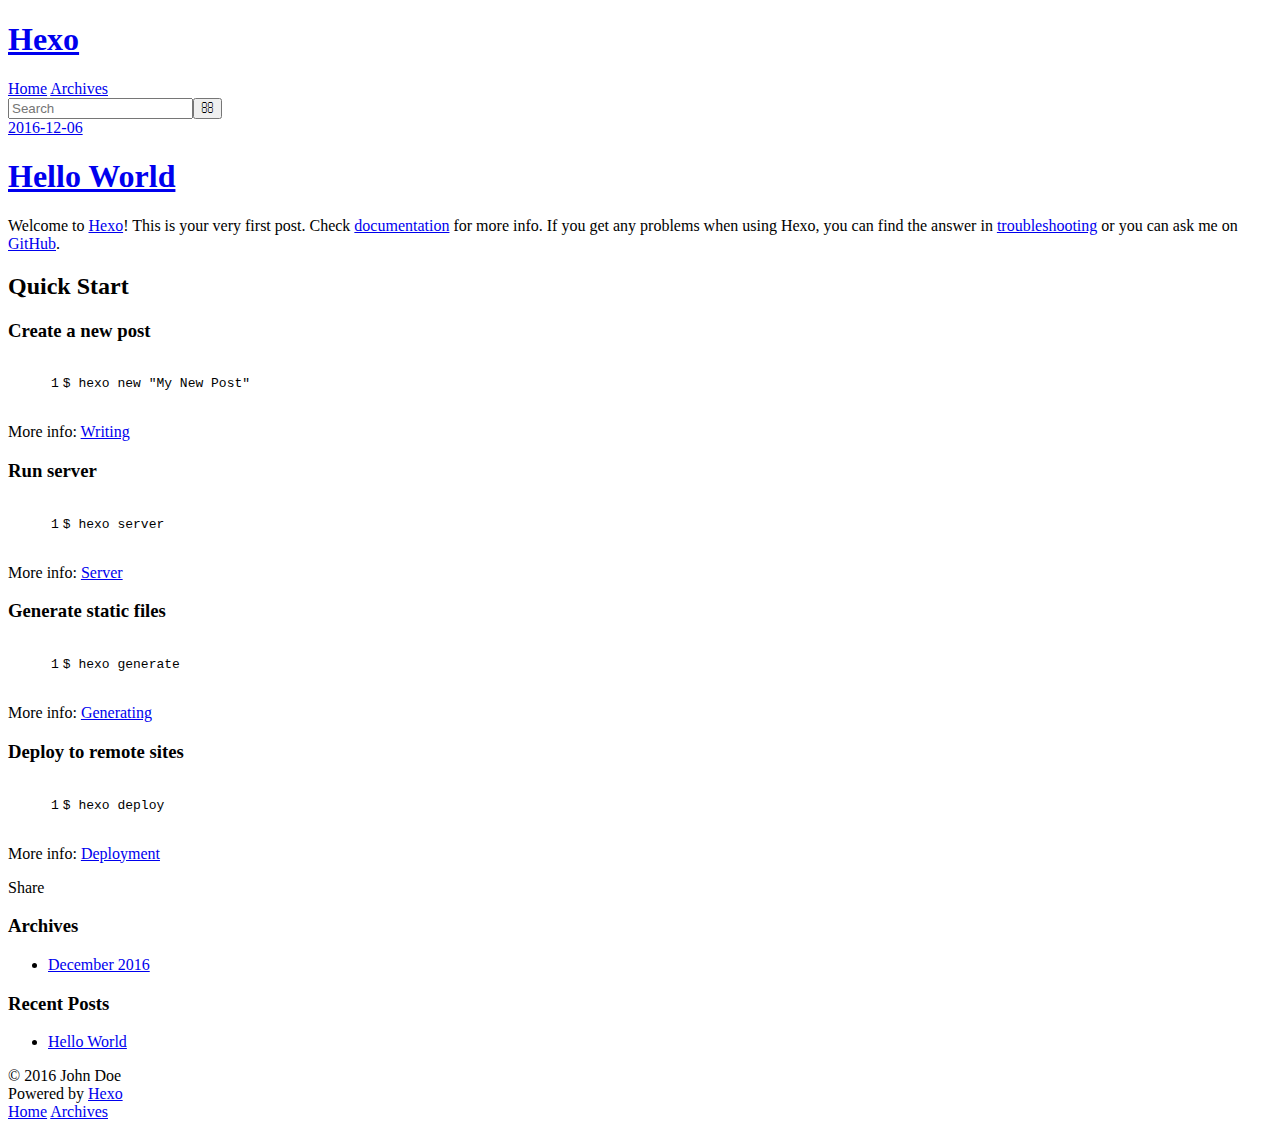
==== blog/index.html @ 9a7148c2 "added blog" ====
<!DOCTYPE html>
<html>
<head>
  <meta charset="utf-8">
  
  <title>Hexo</title>
  <meta name="viewport" content="width=device-width, initial-scale=1, maximum-scale=1">
  <meta property="og:type" content="website">
<meta property="og:title" content="Hexo">
<meta property="og:url" content="http://yoursite.com/index.html">
<meta property="og:site_name" content="Hexo">
<meta name="twitter:card" content="summary">
<meta name="twitter:title" content="Hexo">
  
    <link rel="alternate" href="/atom.xml" title="Hexo" type="application/atom+xml">
  
  
    <link rel="icon" href="/favicon.png">
  
  
    <link href="//fonts.googleapis.com/css?family=Source+Code+Pro" rel="stylesheet" type="text/css">
  
  <link rel="stylesheet" href="/css/style.css">
  

</head>

<body>
  <div id="container">
    <div id="wrap">
      <header id="header">
  <div id="banner"></div>
  <div id="header-outer" class="outer">
    <div id="header-title" class="inner">
      <h1 id="logo-wrap">
        <a href="/" id="logo">Hexo</a>
      </h1>
      
    </div>
    <div id="header-inner" class="inner">
      <nav id="main-nav">
        <a id="main-nav-toggle" class="nav-icon"></a>
        
          <a class="main-nav-link" href="/">Home</a>
        
          <a class="main-nav-link" href="/archives">Archives</a>
        
      </nav>
      <nav id="sub-nav">
        
          <a id="nav-rss-link" class="nav-icon" href="/atom.xml" title="RSS Feed"></a>
        
        <a id="nav-search-btn" class="nav-icon" title="Search"></a>
      </nav>
      <div id="search-form-wrap">
        <form action="//google.com/search" method="get" accept-charset="UTF-8" class="search-form"><input type="search" name="q" results="0" class="search-form-input" placeholder="Search"><button type="submit" class="search-form-submit">&#xF002;</button><input type="hidden" name="sitesearch" value="http://yoursite.com"></form>
      </div>
    </div>
  </div>
</header>
      <div class="outer">
        <section id="main">
  
    <article id="post-hello-world" class="article article-type-post" itemscope itemprop="blogPost">
  <div class="article-meta">
    <a href="/2016/12/06/hello-world/" class="article-date">
  <time datetime="2016-12-06T12:21:59.391Z" itemprop="datePublished">2016-12-06</time>
</a>
    
  </div>
  <div class="article-inner">
    
    
      <header class="article-header">
        
  
    <h1 itemprop="name">
      <a class="article-title" href="/2016/12/06/hello-world/">Hello World</a>
    </h1>
  

      </header>
    
    <div class="article-entry" itemprop="articleBody">
      
        <p>Welcome to <a href="https://hexo.io/" target="_blank" rel="external">Hexo</a>! This is your very first post. Check <a href="https://hexo.io/docs/" target="_blank" rel="external">documentation</a> for more info. If you get any problems when using Hexo, you can find the answer in <a href="https://hexo.io/docs/troubleshooting.html" target="_blank" rel="external">troubleshooting</a> or you can ask me on <a href="https://github.com/hexojs/hexo/issues" target="_blank" rel="external">GitHub</a>.</p>
<h2 id="Quick-Start"><a href="#Quick-Start" class="headerlink" title="Quick Start"></a>Quick Start</h2><h3 id="Create-a-new-post"><a href="#Create-a-new-post" class="headerlink" title="Create a new post"></a>Create a new post</h3><figure class="highlight bash"><table><tr><td class="gutter"><pre><div class="line">1</div></pre></td><td class="code"><pre><div class="line">$ hexo new <span class="string">"My New Post"</span></div></pre></td></tr></table></figure>
<p>More info: <a href="https://hexo.io/docs/writing.html" target="_blank" rel="external">Writing</a></p>
<h3 id="Run-server"><a href="#Run-server" class="headerlink" title="Run server"></a>Run server</h3><figure class="highlight bash"><table><tr><td class="gutter"><pre><div class="line">1</div></pre></td><td class="code"><pre><div class="line">$ hexo server</div></pre></td></tr></table></figure>
<p>More info: <a href="https://hexo.io/docs/server.html" target="_blank" rel="external">Server</a></p>
<h3 id="Generate-static-files"><a href="#Generate-static-files" class="headerlink" title="Generate static files"></a>Generate static files</h3><figure class="highlight bash"><table><tr><td class="gutter"><pre><div class="line">1</div></pre></td><td class="code"><pre><div class="line">$ hexo generate</div></pre></td></tr></table></figure>
<p>More info: <a href="https://hexo.io/docs/generating.html" target="_blank" rel="external">Generating</a></p>
<h3 id="Deploy-to-remote-sites"><a href="#Deploy-to-remote-sites" class="headerlink" title="Deploy to remote sites"></a>Deploy to remote sites</h3><figure class="highlight bash"><table><tr><td class="gutter"><pre><div class="line">1</div></pre></td><td class="code"><pre><div class="line">$ hexo deploy</div></pre></td></tr></table></figure>
<p>More info: <a href="https://hexo.io/docs/deployment.html" target="_blank" rel="external">Deployment</a></p>

      
    </div>
    <footer class="article-footer">
      <a data-url="http://yoursite.com/2016/12/06/hello-world/" data-id="ciwdh9o060000p0k9gndg5ydy" class="article-share-link">Share</a>
      
      
    </footer>
  </div>
  
</article>


  

</section>
        
          <aside id="sidebar">
  
    

  
    

  
    
  
    
  <div class="widget-wrap">
    <h3 class="widget-title">Archives</h3>
    <div class="widget">
      <ul class="archive-list"><li class="archive-list-item"><a class="archive-list-link" href="/archives/2016/12/">December 2016</a></li></ul>
    </div>
  </div>


  
    
  <div class="widget-wrap">
    <h3 class="widget-title">Recent Posts</h3>
    <div class="widget">
      <ul>
        
          <li>
            <a href="/2016/12/06/hello-world/">Hello World</a>
          </li>
        
      </ul>
    </div>
  </div>

  
</aside>
        
      </div>
      <footer id="footer">
  
  <div class="outer">
    <div id="footer-info" class="inner">
      &copy; 2016 John Doe<br>
      Powered by <a href="http://hexo.io/" target="_blank">Hexo</a>
    </div>
  </div>
</footer>
    </div>
    <nav id="mobile-nav">
  
    <a href="/" class="mobile-nav-link">Home</a>
  
    <a href="/archives" class="mobile-nav-link">Archives</a>
  
</nav>
    

<script src="//ajax.googleapis.com/ajax/libs/jquery/2.0.3/jquery.min.js"></script>


  <link rel="stylesheet" href="/fancybox/jquery.fancybox.css">
  <script src="/fancybox/jquery.fancybox.pack.js"></script>


<script src="/js/script.js"></script>

  </div>
</body>
</html>
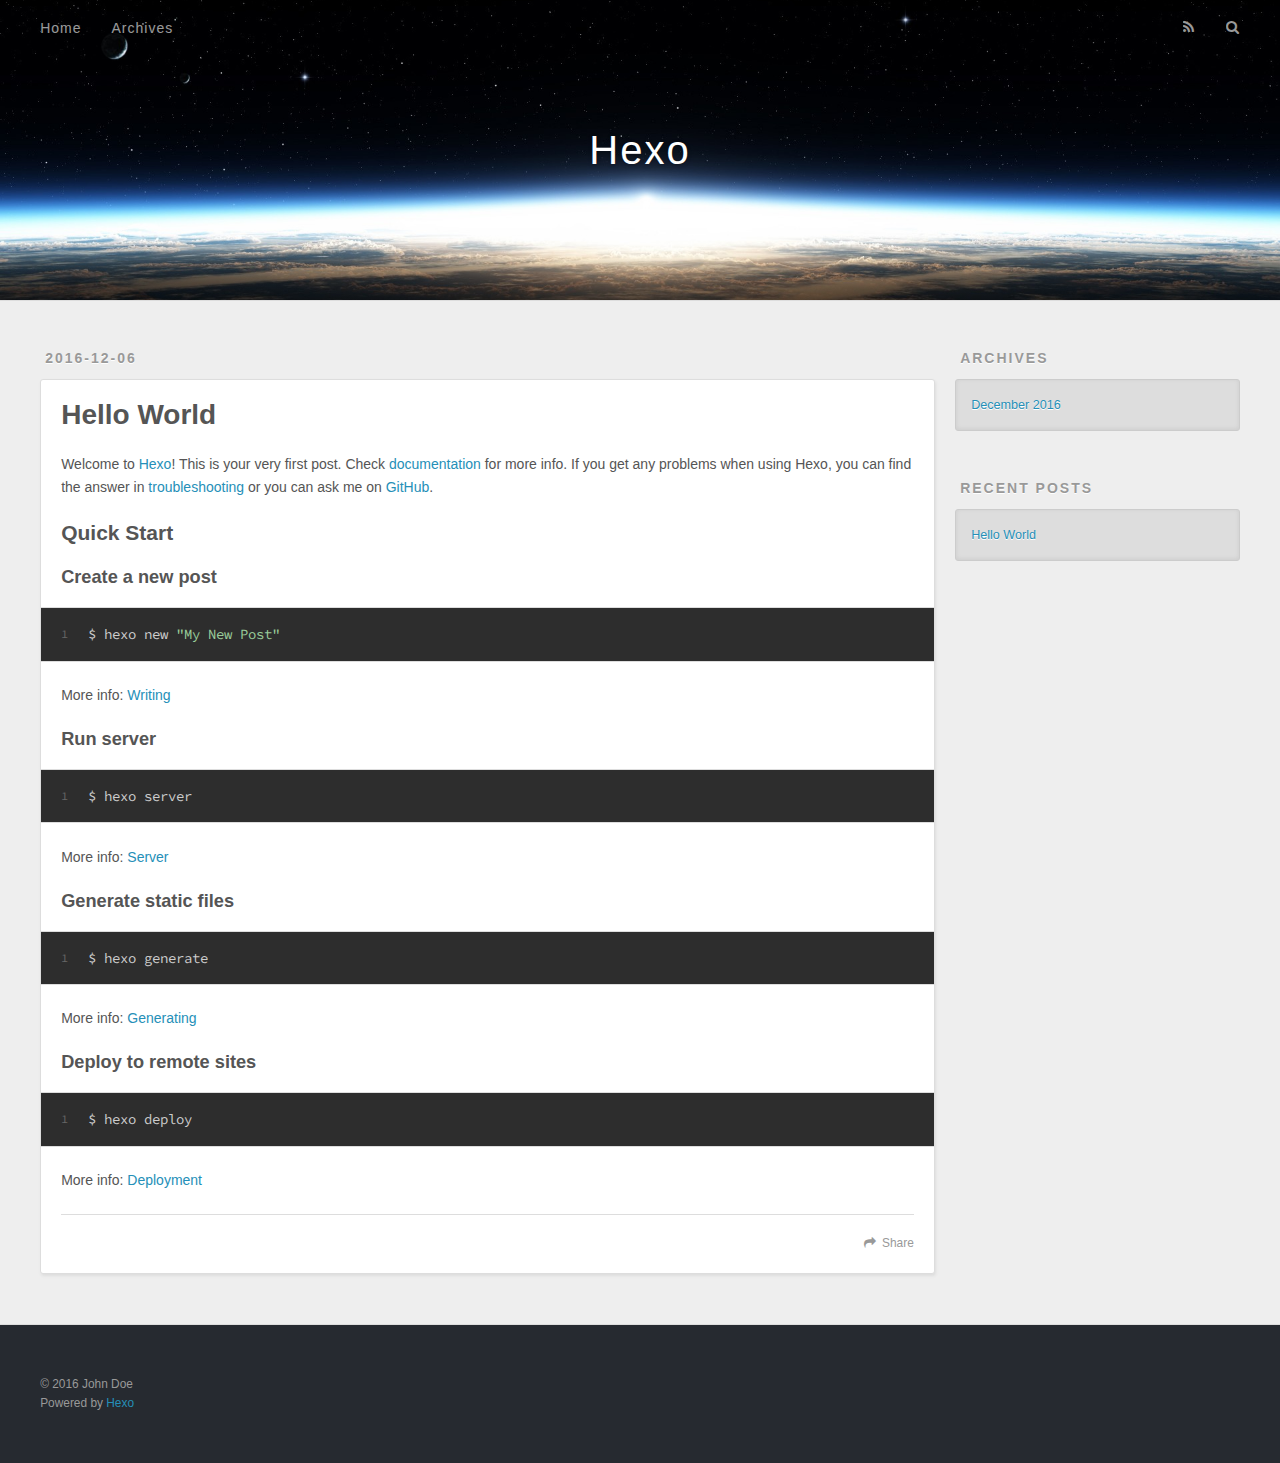
==== commit 2484511a: "blog corrected" ====
--- a/blog/index.html
+++ b/blog/index.html
@@ -18,9 +18,9 @@
     <link rel="icon" href="/favicon.png">
   
   
-    <link href="//fonts.googleapis.com/css?family=Source+Code+Pro" rel="stylesheet" type="text/css">
+    <link href="http://fonts.googleapis.com/css?family=Source+Code+Pro" rel="stylesheet" type="text/css">
   
-  <link rel="stylesheet" href="/css/style.css">
+  <link rel="stylesheet" href="./css/style.css">
   
 
 </head>
@@ -33,7 +33,7 @@
   <div id="header-outer" class="outer">
     <div id="header-title" class="inner">
       <h1 id="logo-wrap">
-        <a href="/" id="logo">Hexo</a>
+        <a href="./" id="logo">Hexo</a>
       </h1>
       
     </div>
@@ -41,9 +41,9 @@
       <nav id="main-nav">
         <a id="main-nav-toggle" class="nav-icon"></a>
         
-          <a class="main-nav-link" href="/">Home</a>
+          <a class="main-nav-link" href="./">Home</a>
         
-          <a class="main-nav-link" href="/archives">Archives</a>
+          <a class="main-nav-link" href="./archives">Archives</a>
         
       </nav>
       <nav id="sub-nav">
@@ -63,7 +63,7 @@
   
     <article id="post-hello-world" class="article article-type-post" itemscope itemprop="blogPost">
   <div class="article-meta">
-    <a href="/2016/12/06/hello-world/" class="article-date">
+    <a href="./2016/12/06/hello-world/" class="article-date">
   <time datetime="2016-12-06T12:21:59.391Z" itemprop="datePublished">2016-12-06</time>
 </a>
     
@@ -75,7 +75,7 @@
         
   
     <h1 itemprop="name">
-      <a class="article-title" href="/2016/12/06/hello-world/">Hello World</a>
+      <a class="article-title" href="./2016/12/06/hello-world/">Hello World</a>
     </h1>
   
 
@@ -96,7 +96,7 @@
       
     </div>
     <footer class="article-footer">
-      <a data-url="http://yoursite.com/2016/12/06/hello-world/" data-id="ciwdh9o060000p0k9gndg5ydy" class="article-share-link">Share</a>
+      <a data-url="http://yoursite.com./2016/12/06/hello-world/" data-id="ciwdh9o060000p0k9gndg5ydy" class="article-share-link">Share</a>
       
       
     </footer>
@@ -123,7 +123,7 @@
   <div class="widget-wrap">
     <h3 class="widget-title">Archives</h3>
     <div class="widget">
-      <ul class="archive-list"><li class="archive-list-item"><a class="archive-list-link" href="/archives/2016/12/">December 2016</a></li></ul>
+      <ul class="archive-list"><li class="archive-list-item"><a class="archive-list-link" href="./archives/2016/12/">December 2016</a></li></ul>
     </div>
   </div>
 
@@ -136,7 +136,7 @@
       <ul>
         
           <li>
-            <a href="/2016/12/06/hello-world/">Hello World</a>
+            <a href="./2016/12/06/hello-world/">Hello World</a>
           </li>
         
       </ul>
@@ -159,21 +159,21 @@
     </div>
     <nav id="mobile-nav">
   
-    <a href="/" class="mobile-nav-link">Home</a>
+    <a href="./" class="mobile-nav-link">Home</a>
   
-    <a href="/archives" class="mobile-nav-link">Archives</a>
+    <a href="./archives" class="mobile-nav-link">Archives</a>
   
 </nav>
     
 
-<script src="//ajax.googleapis.com/ajax/libs/jquery/2.0.3/jquery.min.js"></script>
+<script src="http://ajax.googleapis.com/ajax/libs/jquery/2.0.3/jquery.min.js"></script>
 
 
-  <link rel="stylesheet" href="/fancybox/jquery.fancybox.css">
-  <script src="/fancybox/jquery.fancybox.pack.js"></script>
+  <link rel="stylesheet" href="./fancybox/jquery.fancybox.css">
+  <script src="./fancybox/jquery.fancybox.pack.js"></script>
 
 
-<script src="/js/script.js"></script>
+<script src="./js/script.js"></script>
 
   </div>
 </body>
--- a/blog/css/style.css
+++ b/blog/css/style.css
@@ -0,0 +1,1374 @@
+body {
+  width: 100%;
+}
+body:before,
+body:after {
+  content: "";
+  display: table;
+}
+body:after {
+  clear: both;
+}
+html,
+body,
+div,
+span,
+applet,
+object,
+iframe,
+h1,
+h2,
+h3,
+h4,
+h5,
+h6,
+p,
+blockquote,
+pre,
+a,
+abbr,
+acronym,
+address,
+big,
+cite,
+code,
+del,
+dfn,
+em,
+img,
+ins,
+kbd,
+q,
+s,
+samp,
+small,
+strike,
+strong,
+sub,
+sup,
+tt,
+var,
+dl,
+dt,
+dd,
+ol,
+ul,
+li,
+fieldset,
+form,
+label,
+legend,
+table,
+caption,
+tbody,
+tfoot,
+thead,
+tr,
+th,
+td {
+  margin: 0;
+  padding: 0;
+  border: 0;
+  outline: 0;
+  font-weight: inherit;
+  font-style: inherit;
+  font-family: inherit;
+  font-size: 100%;
+  vertical-align: baseline;
+}
+body {
+  line-height: 1;
+  color: #000;
+  background: #fff;
+}
+ol,
+ul {
+  list-style: none;
+}
+table {
+  border-collapse: separate;
+  border-spacing: 0;
+  vertical-align: middle;
+}
+caption,
+th,
+td {
+  text-align: left;
+  font-weight: normal;
+  vertical-align: middle;
+}
+a img {
+  border: none;
+}
+input,
+button {
+  margin: 0;
+  padding: 0;
+}
+input::-moz-focus-inner,
+button::-moz-focus-inner {
+  border: 0;
+  padding: 0;
+}
+@font-face {
+  font-family: FontAwesome;
+  font-style: normal;
+  font-weight: normal;
+  src: url("fonts/fontawesome-webfont.eot?v=#4.0.3");
+  src: url("fonts/fontawesome-webfont.eot?#iefix&v=#4.0.3") format("embedded-opentype"), url("fonts/fontawesome-webfont.woff?v=#4.0.3") format("woff"), url("fonts/fontawesome-webfont.ttf?v=#4.0.3") format("truetype"), url("fonts/fontawesome-webfont.svg#fontawesomeregular?v=#4.0.3") format("svg");
+}
+html,
+body,
+#container {
+  height: 100%;
+}
+body {
+  background: #eee;
+  font: 14px "Helvetica Neue", Helvetica, Arial, sans-serif;
+  -webkit-text-size-adjust: 100%;
+}
+.outer {
+  max-width: 1220px;
+  margin: 0 auto;
+  padding: 0 20px;
+}
+.outer:before,
+.outer:after {
+  content: "";
+  display: table;
+}
+.outer:after {
+  clear: both;
+}
+.inner {
+  display: inline;
+  float: left;
+  width: 98.33333333333333%;
+  margin: 0 0.833333333333333%;
+}
+.left,
+.alignleft {
+  float: left;
+}
+.right,
+.alignright {
+  float: right;
+}
+.clear {
+  clear: both;
+}
+#container {
+  position: relative;
+}
+.mobile-nav-on {
+  overflow: hidden;
+}
+#wrap {
+  height: 100%;
+  width: 100%;
+  position: absolute;
+  top: 0;
+  left: 0;
+  -webkit-transition: 0.2s ease-out;
+  -moz-transition: 0.2s ease-out;
+  -ms-transition: 0.2s ease-out;
+  transition: 0.2s ease-out;
+  z-index: 1;
+  background: #eee;
+}
+.mobile-nav-on #wrap {
+  left: 280px;
+}
+@media screen and (min-width: 768px) {
+  #main {
+    display: inline;
+    float: left;
+    width: 73.33333333333333%;
+    margin: 0 0.833333333333333%;
+  }
+}
+.article-date,
+.article-category-link,
+.archive-year,
+.widget-title {
+  text-decoration: none;
+  text-transform: uppercase;
+  letter-spacing: 2px;
+  color: #999;
+  margin-bottom: 1em;
+  margin-left: 5px;
+  line-height: 1em;
+  text-shadow: 0 1px #fff;
+  font-weight: bold;
+}
+.article-inner,
+.archive-article-inner {
+  background: #fff;
+  -webkit-box-shadow: 1px 2px 3px #ddd;
+  box-shadow: 1px 2px 3px #ddd;
+  border: 1px solid #ddd;
+  border-radius: 3px;
+}
+.article-entry h1,
+.widget h1 {
+  font-size: 2em;
+}
+.article-entry h2,
+.widget h2 {
+  font-size: 1.5em;
+}
+.article-entry h3,
+.widget h3 {
+  font-size: 1.3em;
+}
+.article-entry h4,
+.widget h4 {
+  font-size: 1.2em;
+}
+.article-entry h5,
+.widget h5 {
+  font-size: 1em;
+}
+.article-entry h6,
+.widget h6 {
+  font-size: 1em;
+  color: #999;
+}
+.article-entry hr,
+.widget hr {
+  border: 1px dashed #ddd;
+}
+.article-entry strong,
+.widget strong {
+  font-weight: bold;
+}
+.article-entry em,
+.widget em,
+.article-entry cite,
+.widget cite {
+  font-style: italic;
+}
+.article-entry sup,
+.widget sup,
+.article-entry sub,
+.widget sub {
+  font-size: 0.75em;
+  line-height: 0;
+  position: relative;
+  vertical-align: baseline;
+}
+.article-entry sup,
+.widget sup {
+  top: -0.5em;
+}
+.article-entry sub,
+.widget sub {
+  bottom: -0.2em;
+}
+.article-entry small,
+.widget small {
+  font-size: 0.85em;
+}
+.article-entry acronym,
+.widget acronym,
+.article-entry abbr,
+.widget abbr {
+  border-bottom: 1px dotted;
+}
+.article-entry ul,
+.widget ul,
+.article-entry ol,
+.widget ol,
+.article-entry dl,
+.widget dl {
+  margin: 0 20px;
+  line-height: 1.6em;
+}
+.article-entry ul ul,
+.widget ul ul,
+.article-entry ol ul,
+.widget ol ul,
+.article-entry ul ol,
+.widget ul ol,
+.article-entry ol ol,
+.widget ol ol {
+  margin-top: 0;
+  margin-bottom: 0;
+}
+.article-entry ul,
+.widget ul {
+  list-style: disc;
+}
+.article-entry ol,
+.widget ol {
+  list-style: decimal;
+}
+.article-entry dt,
+.widget dt {
+  font-weight: bold;
+}
+#header {
+  height: 300px;
+  position: relative;
+  border-bottom: 1px solid #ddd;
+}
+#header:before,
+#header:after {
+  content: "";
+  position: absolute;
+  left: 0;
+  right: 0;
+  height: 40px;
+}
+#header:before {
+  top: 0;
+  background: -webkit-linear-gradient(rgba(0,0,0,0.2), transparent);
+  background: -moz-linear-gradient(rgba(0,0,0,0.2), transparent);
+  background: -ms-linear-gradient(rgba(0,0,0,0.2), transparent);
+  background: linear-gradient(rgba(0,0,0,0.2), transparent);
+}
+#header:after {
+  bottom: 0;
+  background: -webkit-linear-gradient(transparent, rgba(0,0,0,0.2));
+  background: -moz-linear-gradient(transparent, rgba(0,0,0,0.2));
+  background: -ms-linear-gradient(transparent, rgba(0,0,0,0.2));
+  background: linear-gradient(transparent, rgba(0,0,0,0.2));
+}
+#header-outer {
+  height: 100%;
+  position: relative;
+}
+#header-inner {
+  position: relative;
+  overflow: hidden;
+}
+#banner {
+  position: absolute;
+  top: 0;
+  left: 0;
+  width: 100%;
+  height: 100%;
+  background: url("images/banner.jpg") center #000;
+  -webkit-background-size: cover;
+  -moz-background-size: cover;
+  background-size: cover;
+  z-index: -1;
+}
+#header-title {
+  text-align: center;
+  height: 40px;
+  position: absolute;
+  top: 50%;
+  left: 0;
+  margin-top: -20px;
+}
+#logo,
+#subtitle {
+  text-decoration: none;
+  color: #fff;
+  font-weight: 300;
+  text-shadow: 0 1px 4px rgba(0,0,0,0.3);
+}
+#logo {
+  font-size: 40px;
+  line-height: 40px;
+  letter-spacing: 2px;
+}
+#subtitle {
+  font-size: 16px;
+  line-height: 16px;
+  letter-spacing: 1px;
+}
+#subtitle-wrap {
+  margin-top: 16px;
+}
+#main-nav {
+  float: left;
+  margin-left: -15px;
+}
+.nav-icon,
+.main-nav-link {
+  float: left;
+  color: #fff;
+  opacity: 0.6;
+  text-decoration: none;
+  text-shadow: 0 1px rgba(0,0,0,0.2);
+  -webkit-transition: opacity 0.2s;
+  -moz-transition: opacity 0.2s;
+  -ms-transition: opacity 0.2s;
+  transition: opacity 0.2s;
+  display: block;
+  padding: 20px 15px;
+}
+.nav-icon:hover,
+.main-nav-link:hover {
+  opacity: 1;
+}
+.nav-icon {
+  font-family: FontAwesome;
+  text-align: center;
+  font-size: 14px;
+  width: 14px;
+  height: 14px;
+  padding: 20px 15px;
+  position: relative;
+  cursor: pointer;
+}
+.main-nav-link {
+  font-weight: 300;
+  letter-spacing: 1px;
+}
+@media screen and (max-width: 479px) {
+  .main-nav-link {
+    display: none;
+  }
+}
+#main-nav-toggle {
+  display: none;
+}
+#main-nav-toggle:before {
+  content: "\f0c9";
+}
+@media screen and (max-width: 479px) {
+  #main-nav-toggle {
+    display: block;
+  }
+}
+#sub-nav {
+  float: right;
+  margin-right: -15px;
+}
+#nav-rss-link:before {
+  content: "\f09e";
+}
+#nav-search-btn:before {
+  content: "\f002";
+}
+#search-form-wrap {
+  position: absolute;
+  top: 15px;
+  width: 150px;
+  height: 30px;
+  right: -150px;
+  opacity: 0;
+  -webkit-transition: 0.2s ease-out;
+  -moz-transition: 0.2s ease-out;
+  -ms-transition: 0.2s ease-out;
+  transition: 0.2s ease-out;
+}
+#search-form-wrap.on {
+  opacity: 1;
+  right: 0;
+}
+@media screen and (max-width: 479px) {
+  #search-form-wrap {
+    width: 100%;
+    right: -100%;
+  }
+}
+.search-form {
+  position: absolute;
+  top: 0;
+  left: 0;
+  right: 0;
+  background: #fff;
+  padding: 5px 15px;
+  border-radius: 15px;
+  -webkit-box-shadow: 0 0 10px rgba(0,0,0,0.3);
+  box-shadow: 0 0 10px rgba(0,0,0,0.3);
+}
+.search-form-input {
+  border: none;
+  background: none;
+  color: #555;
+  width: 100%;
+  font: 13px "Helvetica Neue", Helvetica, Arial, sans-serif;
+  outline: none;
+}
+.search-form-input::-webkit-search-results-decoration,
+.search-form-input::-webkit-search-cancel-button {
+  -webkit-appearance: none;
+}
+.search-form-submit {
+  position: absolute;
+  top: 50%;
+  right: 10px;
+  margin-top: -7px;
+  font: 13px FontAwesome;
+  border: none;
+  background: none;
+  color: #bbb;
+  cursor: pointer;
+}
+.search-form-submit:hover,
+.search-form-submit:focus {
+  color: #777;
+}
+.article {
+  margin: 50px 0;
+}
+.article-inner {
+  overflow: hidden;
+}
+.article-meta:before,
+.article-meta:after {
+  content: "";
+  display: table;
+}
+.article-meta:after {
+  clear: both;
+}
+.article-date {
+  float: left;
+}
+.article-category {
+  float: left;
+  line-height: 1em;
+  color: #ccc;
+  text-shadow: 0 1px #fff;
+  margin-left: 8px;
+}
+.article-category:before {
+  content: "\2022";
+}
+.article-category-link {
+  margin: 0 12px 1em;
+}
+.article-header {
+  padding: 20px 20px 0;
+}
+.article-title {
+  text-decoration: none;
+  font-size: 2em;
+  font-weight: bold;
+  color: #555;
+  line-height: 1.1em;
+  -webkit-transition: color 0.2s;
+  -moz-transition: color 0.2s;
+  -ms-transition: color 0.2s;
+  transition: color 0.2s;
+}
+a.article-title:hover {
+  color: #258fb8;
+}
+.article-entry {
+  color: #555;
+  padding: 0 20px;
+}
+.article-entry:before,
+.article-entry:after {
+  content: "";
+  display: table;
+}
+.article-entry:after {
+  clear: both;
+}
+.article-entry p,
+.article-entry table {
+  line-height: 1.6em;
+  margin: 1.6em 0;
+}
+.article-entry h1,
+.article-entry h2,
+.article-entry h3,
+.article-entry h4,
+.article-entry h5,
+.article-entry h6 {
+  font-weight: bold;
+}
+.article-entry h1,
+.article-entry h2,
+.article-entry h3,
+.article-entry h4,
+.article-entry h5,
+.article-entry h6 {
+  line-height: 1.1em;
+  margin: 1.1em 0;
+}
+.article-entry a {
+  color: #258fb8;
+  text-decoration: none;
+}
+.article-entry a:hover {
+  text-decoration: underline;
+}
+.article-entry ul,
+.article-entry ol,
+.article-entry dl {
+  margin-top: 1.6em;
+  margin-bottom: 1.6em;
+}
+.article-entry img,
+.article-entry video {
+  max-width: 100%;
+  height: auto;
+  display: block;
+  margin: auto;
+}
+.article-entry iframe {
+  border: none;
+}
+.article-entry table {
+  width: 100%;
+  border-collapse: collapse;
+  border-spacing: 0;
+}
+.article-entry th {
+  font-weight: bold;
+  border-bottom: 3px solid #ddd;
+  padding-bottom: 0.5em;
+}
+.article-entry td {
+  border-bottom: 1px solid #ddd;
+  padding: 10px 0;
+}
+.article-entry blockquote {
+  font-family: Georgia, "Times New Roman", serif;
+  font-size: 1.4em;
+  margin: 1.6em 20px;
+  text-align: center;
+}
+.article-entry blockquote footer {
+  font-size: 14px;
+  margin: 1.6em 0;
+  font-family: "Helvetica Neue", Helvetica, Arial, sans-serif;
+}
+.article-entry blockquote footer cite:before {
+  content: "—";
+  padding: 0 0.5em;
+}
+.article-entry .pullquote {
+  text-align: left;
+  width: 45%;
+  margin: 0;
+}
+.article-entry .pullquote.left {
+  margin-left: 0.5em;
+  margin-right: 1em;
+}
+.article-entry .pullquote.right {
+  margin-right: 0.5em;
+  margin-left: 1em;
+}
+.article-entry .caption {
+  color: #999;
+  display: block;
+  font-size: 0.9em;
+  margin-top: 0.5em;
+  position: relative;
+  text-align: center;
+}
+.article-entry .video-container {
+  position: relative;
+  padding-top: 56.25%;
+  height: 0;
+  overflow: hidden;
+}
+.article-entry .video-container iframe,
+.article-entry .video-container object,
+.article-entry .video-container embed {
+  position: absolute;
+  top: 0;
+  left: 0;
+  width: 100%;
+  height: 100%;
+  margin-top: 0;
+}
+.article-more-link a {
+  display: inline-block;
+  line-height: 1em;
+  padding: 6px 15px;
+  border-radius: 15px;
+  background: #eee;
+  color: #999;
+  text-shadow: 0 1px #fff;
+  text-decoration: none;
+}
+.article-more-link a:hover {
+  background: #258fb8;
+  color: #fff;
+  text-decoration: none;
+  text-shadow: 0 1px #1e7293;
+}
+.article-footer {
+  font-size: 0.85em;
+  line-height: 1.6em;
+  border-top: 1px solid #ddd;
+  padding-top: 1.6em;
+  margin: 0 20px 20px;
+}
+.article-footer:before,
+.article-footer:after {
+  content: "";
+  display: table;
+}
+.article-footer:after {
+  clear: both;
+}
+.article-footer a {
+  color: #999;
+  text-decoration: none;
+}
+.article-footer a:hover {
+  color: #555;
+}
+.article-tag-list-item {
+  float: left;
+  margin-right: 10px;
+}
+.article-tag-list-link:before {
+  content: "#";
+}
+.article-comment-link {
+  float: right;
+}
+.article-comment-link:before {
+  content: "\f075";
+  font-family: FontAwesome;
+  padding-right: 8px;
+}
+.article-share-link {
+  cursor: pointer;
+  float: right;
+  margin-left: 20px;
+}
+.article-share-link:before {
+  content: "\f064";
+  font-family: FontAwesome;
+  padding-right: 6px;
+}
+#article-nav {
+  position: relative;
+}
+#article-nav:before,
+#article-nav:after {
+  content: "";
+  display: table;
+}
+#article-nav:after {
+  clear: both;
+}
+@media screen and (min-width: 768px) {
+  #article-nav {
+    margin: 50px 0;
+  }
+  #article-nav:before {
+    width: 8px;
+    height: 8px;
+    position: absolute;
+    top: 50%;
+    left: 50%;
+    margin-top: -4px;
+    margin-left: -4px;
+    content: "";
+    border-radius: 50%;
+    background: #ddd;
+    -webkit-box-shadow: 0 1px 2px #fff;
+    box-shadow: 0 1px 2px #fff;
+  }
+}
+.article-nav-link-wrap {
+  text-decoration: none;
+  text-shadow: 0 1px #fff;
+  color: #999;
+  -webkit-box-sizing: border-box;
+  -moz-box-sizing: border-box;
+  box-sizing: border-box;
+  margin-top: 50px;
+  text-align: center;
+  display: block;
+}
+.article-nav-link-wrap:hover {
+  color: #555;
+}
+@media screen and (min-width: 768px) {
+  .article-nav-link-wrap {
+    width: 50%;
+    margin-top: 0;
+  }
+}
+@media screen and (min-width: 768px) {
+  #article-nav-newer {
+    float: left;
+    text-align: right;
+    padding-right: 20px;
+  }
+}
+@media screen and (min-width: 768px) {
+  #article-nav-older {
+    float: right;
+    text-align: left;
+    padding-left: 20px;
+  }
+}
+.article-nav-caption {
+  text-transform: uppercase;
+  letter-spacing: 2px;
+  color: #ddd;
+  line-height: 1em;
+  font-weight: bold;
+}
+#article-nav-newer .article-nav-caption {
+  margin-right: -2px;
+}
+.article-nav-title {
+  font-size: 0.85em;
+  line-height: 1.6em;
+  margin-top: 0.5em;
+}
+.article-share-box {
+  position: absolute;
+  display: none;
+  background: #fff;
+  -webkit-box-shadow: 1px 2px 10px rgba(0,0,0,0.2);
+  box-shadow: 1px 2px 10px rgba(0,0,0,0.2);
+  border-radius: 3px;
+  margin-left: -145px;
+  overflow: hidden;
+  z-index: 1;
+}
+.article-share-box.on {
+  display: block;
+}
+.article-share-input {
+  width: 100%;
+  background: none;
+  -webkit-box-sizing: border-box;
+  -moz-box-sizing: border-box;
+  box-sizing: border-box;
+  font: 14px "Helvetica Neue", Helvetica, Arial, sans-serif;
+  padding: 0 15px;
+  color: #555;
+  outline: none;
+  border: 1px solid #ddd;
+  border-radius: 3px 3px 0 0;
+  height: 36px;
+  line-height: 36px;
+}
+.article-share-links {
+  background: #eee;
+}
+.article-share-links:before,
+.article-share-links:after {
+  content: "";
+  display: table;
+}
+.article-share-links:after {
+  clear: both;
+}
+.article-share-twitter,
+.article-share-facebook,
+.article-share-pinterest,
+.article-share-google {
+  width: 50px;
+  height: 36px;
+  display: block;
+  float: left;
+  position: relative;
+  color: #999;
+  text-shadow: 0 1px #fff;
+}
+.article-share-twitter:before,
+.article-share-facebook:before,
+.article-share-pinterest:before,
+.article-share-google:before {
+  font-size: 20px;
+  font-family: FontAwesome;
+  width: 20px;
+  height: 20px;
+  position: absolute;
+  top: 50%;
+  left: 50%;
+  margin-top: -10px;
+  margin-left: -10px;
+  text-align: center;
+}
+.article-share-twitter:hover,
+.article-share-facebook:hover,
+.article-share-pinterest:hover,
+.article-share-google:hover {
+  color: #fff;
+}
+.article-share-twitter:before {
+  content: "\f099";
+}
+.article-share-twitter:hover {
+  background: #00aced;
+  text-shadow: 0 1px #008abe;
+}
+.article-share-facebook:before {
+  content: "\f09a";
+}
+.article-share-facebook:hover {
+  background: #3b5998;
+  text-shadow: 0 1px #2f477a;
+}
+.article-share-pinterest:before {
+  content: "\f0d2";
+}
+.article-share-pinterest:hover {
+  background: #cb2027;
+  text-shadow: 0 1px #a21a1f;
+}
+.article-share-google:before {
+  content: "\f0d5";
+}
+.article-share-google:hover {
+  background: #dd4b39;
+  text-shadow: 0 1px #be3221;
+}
+.article-gallery {
+  background: #000;
+  position: relative;
+}
+.article-gallery-photos {
+  position: relative;
+  overflow: hidden;
+}
+.article-gallery-img {
+  display: none;
+  max-width: 100%;
+}
+.article-gallery-img:first-child {
+  display: block;
+}
+.article-gallery-img.loaded {
+  position: absolute;
+  display: block;
+}
+.article-gallery-img img {
+  display: block;
+  max-width: 100%;
+  margin: 0 auto;
+}
+#comments {
+  background: #fff;
+  -webkit-box-shadow: 1px 2px 3px #ddd;
+  box-shadow: 1px 2px 3px #ddd;
+  padding: 20px;
+  border: 1px solid #ddd;
+  border-radius: 3px;
+  margin: 50px 0;
+}
+#comments a {
+  color: #258fb8;
+}
+.archives-wrap {
+  margin: 50px 0;
+}
+.archives:before,
+.archives:after {
+  content: "";
+  display: table;
+}
+.archives:after {
+  clear: both;
+}
+.archive-year-wrap {
+  margin-bottom: 1em;
+}
+.archives {
+  -webkit-column-gap: 10px;
+  -moz-column-gap: 10px;
+  column-gap: 10px;
+}
+@media screen and (min-width: 480px) and (max-width: 767px) {
+  .archives {
+    -webkit-column-count: 2;
+    -moz-column-count: 2;
+    column-count: 2;
+  }
+}
+@media screen and (min-width: 768px) {
+  .archives {
+    -webkit-column-count: 3;
+    -moz-column-count: 3;
+    column-count: 3;
+  }
+}
+.archive-article {
+  -webkit-column-break-inside: avoid;
+  page-break-inside: avoid;
+  overflow: hidden;
+  break-inside: avoid-column;
+}
+.archive-article-inner {
+  padding: 10px;
+  margin-bottom: 15px;
+}
+.archive-article-title {
+  text-decoration: none;
+  font-weight: bold;
+  color: #555;
+  -webkit-transition: color 0.2s;
+  -moz-transition: color 0.2s;
+  -ms-transition: color 0.2s;
+  transition: color 0.2s;
+  line-height: 1.6em;
+}
+.archive-article-title:hover {
+  color: #258fb8;
+}
+.archive-article-footer {
+  margin-top: 1em;
+}
+.archive-article-date {
+  color: #999;
+  text-decoration: none;
+  font-size: 0.85em;
+  line-height: 1em;
+  margin-bottom: 0.5em;
+  display: block;
+}
+#page-nav {
+  margin: 50px auto;
+  background: #fff;
+  -webkit-box-shadow: 1px 2px 3px #ddd;
+  box-shadow: 1px 2px 3px #ddd;
+  border: 1px solid #ddd;
+  border-radius: 3px;
+  text-align: center;
+  color: #999;
+  overflow: hidden;
+}
+#page-nav:before,
+#page-nav:after {
+  content: "";
+  display: table;
+}
+#page-nav:after {
+  clear: both;
+}
+#page-nav a,
+#page-nav span {
+  padding: 10px 20px;
+  line-height: 1;
+  height: 2ex;
+}
+#page-nav a {
+  color: #999;
+  text-decoration: none;
+}
+#page-nav a:hover {
+  background: #999;
+  color: #fff;
+}
+#page-nav .prev {
+  float: left;
+}
+#page-nav .next {
+  float: right;
+}
+#page-nav .page-number {
+  display: inline-block;
+}
+@media screen and (max-width: 479px) {
+  #page-nav .page-number {
+    display: none;
+  }
+}
+#page-nav .current {
+  color: #555;
+  font-weight: bold;
+}
+#page-nav .space {
+  color: #ddd;
+}
+#footer {
+  background: #262a30;
+  padding: 50px 0;
+  border-top: 1px solid #ddd;
+  color: #999;
+}
+#footer a {
+  color: #258fb8;
+  text-decoration: none;
+}
+#footer a:hover {
+  text-decoration: underline;
+}
+#footer-info {
+  line-height: 1.6em;
+  font-size: 0.85em;
+}
+.article-entry pre,
+.article-entry .highlight {
+  background: #2d2d2d;
+  margin: 0 -20px;
+  padding: 15px 20px;
+  border-style: solid;
+  border-color: #ddd;
+  border-width: 1px 0;
+  overflow: auto;
+  color: #ccc;
+  line-height: 22.400000000000002px;
+}
+.article-entry .highlight .gutter pre,
+.article-entry .gist .gist-file .gist-data .line-numbers {
+  color: #666;
+  font-size: 0.85em;
+}
+.article-entry pre,
+.article-entry code {
+  font-family: "Source Code Pro", Consolas, Monaco, Menlo, Consolas, monospace;
+}
+.article-entry code {
+  background: #eee;
+  text-shadow: 0 1px #fff;
+  padding: 0 0.3em;
+}
+.article-entry pre code {
+  background: none;
+  text-shadow: none;
+  padding: 0;
+}
+.article-entry .highlight pre {
+  border: none;
+  margin: 0;
+  padding: 0;
+}
+.article-entry .highlight table {
+  margin: 0;
+  width: auto;
+}
+.article-entry .highlight td {
+  border: none;
+  padding: 0;
+}
+.article-entry .highlight figcaption {
+  font-size: 0.85em;
+  color: #999;
+  line-height: 1em;
+  margin-bottom: 1em;
+}
+.article-entry .highlight figcaption:before,
+.article-entry .highlight figcaption:after {
+  content: "";
+  display: table;
+}
+.article-entry .highlight figcaption:after {
+  clear: both;
+}
+.article-entry .highlight figcaption a {
+  float: right;
+}
+.article-entry .highlight .gutter pre {
+  text-align: right;
+  padding-right: 20px;
+}
+.article-entry .highlight .line {
+  height: 22.400000000000002px;
+}
+.article-entry .highlight .line.marked {
+  background: #515151;
+}
+.article-entry .gist {
+  margin: 0 -20px;
+  border-style: solid;
+  border-color: #ddd;
+  border-width: 1px 0;
+  background: #2d2d2d;
+  padding: 15px 20px 15px 0;
+}
+.article-entry .gist .gist-file {
+  border: none;
+  font-family: "Source Code Pro", Consolas, Monaco, Menlo, Consolas, monospace;
+  margin: 0;
+}
+.article-entry .gist .gist-file .gist-data {
+  background: none;
+  border: none;
+}
+.article-entry .gist .gist-file .gist-data .line-numbers {
+  background: none;
+  border: none;
+  padding: 0 20px 0 0;
+}
+.article-entry .gist .gist-file .gist-data .line-data {
+  padding: 0 !important;
+}
+.article-entry .gist .gist-file .highlight {
+  margin: 0;
+  padding: 0;
+  border: none;
+}
+.article-entry .gist .gist-file .gist-meta {
+  background: #2d2d2d;
+  color: #999;
+  font: 0.85em "Helvetica Neue", Helvetica, Arial, sans-serif;
+  text-shadow: 0 0;
+  padding: 0;
+  margin-top: 1em;
+  margin-left: 20px;
+}
+.article-entry .gist .gist-file .gist-meta a {
+  color: #258fb8;
+  font-weight: normal;
+}
+.article-entry .gist .gist-file .gist-meta a:hover {
+  text-decoration: underline;
+}
+pre .comment,
+pre .title {
+  color: #999;
+}
+pre .variable,
+pre .attribute,
+pre .tag,
+pre .regexp,
+pre .ruby .constant,
+pre .xml .tag .title,
+pre .xml .pi,
+pre .xml .doctype,
+pre .html .doctype,
+pre .css .id,
+pre .css .class,
+pre .css .pseudo {
+  color: #f2777a;
+}
+pre .number,
+pre .preprocessor,
+pre .built_in,
+pre .literal,
+pre .params,
+pre .constant {
+  color: #f99157;
+}
+pre .class,
+pre .ruby .class .title,
+pre .css .rules .attribute {
+  color: #9c9;
+}
+pre .string,
+pre .value,
+pre .inheritance,
+pre .header,
+pre .ruby .symbol,
+pre .xml .cdata {
+  color: #9c9;
+}
+pre .css .hexcolor {
+  color: #6cc;
+}
+pre .function,
+pre .python .decorator,
+pre .python .title,
+pre .ruby .function .title,
+pre .ruby .title .keyword,
+pre .perl .sub,
+pre .javascript .title,
+pre .coffeescript .title {
+  color: #69c;
+}
+pre .keyword,
+pre .javascript .function {
+  color: #c9c;
+}
+@media screen and (max-width: 479px) {
+  #mobile-nav {
+    position: absolute;
+    top: 0;
+    left: 0;
+    width: 280px;
+    height: 100%;
+    background: #191919;
+    border-right: 1px solid #fff;
+  }
+}
+@media screen and (max-width: 479px) {
+  .mobile-nav-link {
+    display: block;
+    color: #999;
+    text-decoration: none;
+    padding: 15px 20px;
+    font-weight: bold;
+  }
+  .mobile-nav-link:hover {
+    color: #fff;
+  }
+}
+@media screen and (min-width: 768px) {
+  #sidebar {
+    display: inline;
+    float: left;
+    width: 23.333333333333332%;
+    margin: 0 0.833333333333333%;
+  }
+}
+.widget-wrap {
+  margin: 50px 0;
+}
+.widget {
+  color: #777;
+  text-shadow: 0 1px #fff;
+  background: #ddd;
+  -webkit-box-shadow: 0 -1px 4px #ccc inset;
+  box-shadow: 0 -1px 4px #ccc inset;
+  border: 1px solid #ccc;
+  padding: 15px;
+  border-radius: 3px;
+}
+.widget a {
+  color: #258fb8;
+  text-decoration: none;
+}
+.widget a:hover {
+  text-decoration: underline;
+}
+.widget ul ul,
+.widget ol ul,
+.widget dl ul,
+.widget ul ol,
+.widget ol ol,
+.widget dl ol,
+.widget ul dl,
+.widget ol dl,
+.widget dl dl {
+  margin-left: 15px;
+  list-style: disc;
+}
+.widget {
+  line-height: 1.6em;
+  word-wrap: break-word;
+  font-size: 0.9em;
+}
+.widget ul,
+.widget ol {
+  list-style: none;
+  margin: 0;
+}
+.widget ul ul,
+.widget ol ul,
+.widget ul ol,
+.widget ol ol {
+  margin: 0 20px;
+}
+.widget ul ul,
+.widget ol ul {
+  list-style: disc;
+}
+.widget ul ol,
+.widget ol ol {
+  list-style: decimal;
+}
+.category-list-count,
+.tag-list-count,
+.archive-list-count {
+  padding-left: 5px;
+  color: #999;
+  font-size: 0.85em;
+}
+.category-list-count:before,
+.tag-list-count:before,
+.archive-list-count:before {
+  content: "(";
+}
+.category-list-count:after,
+.tag-list-count:after,
+.archive-list-count:after {
+  content: ")";
+}
+.tagcloud a {
+  margin-right: 5px;
+  display: inline-block;
+}
